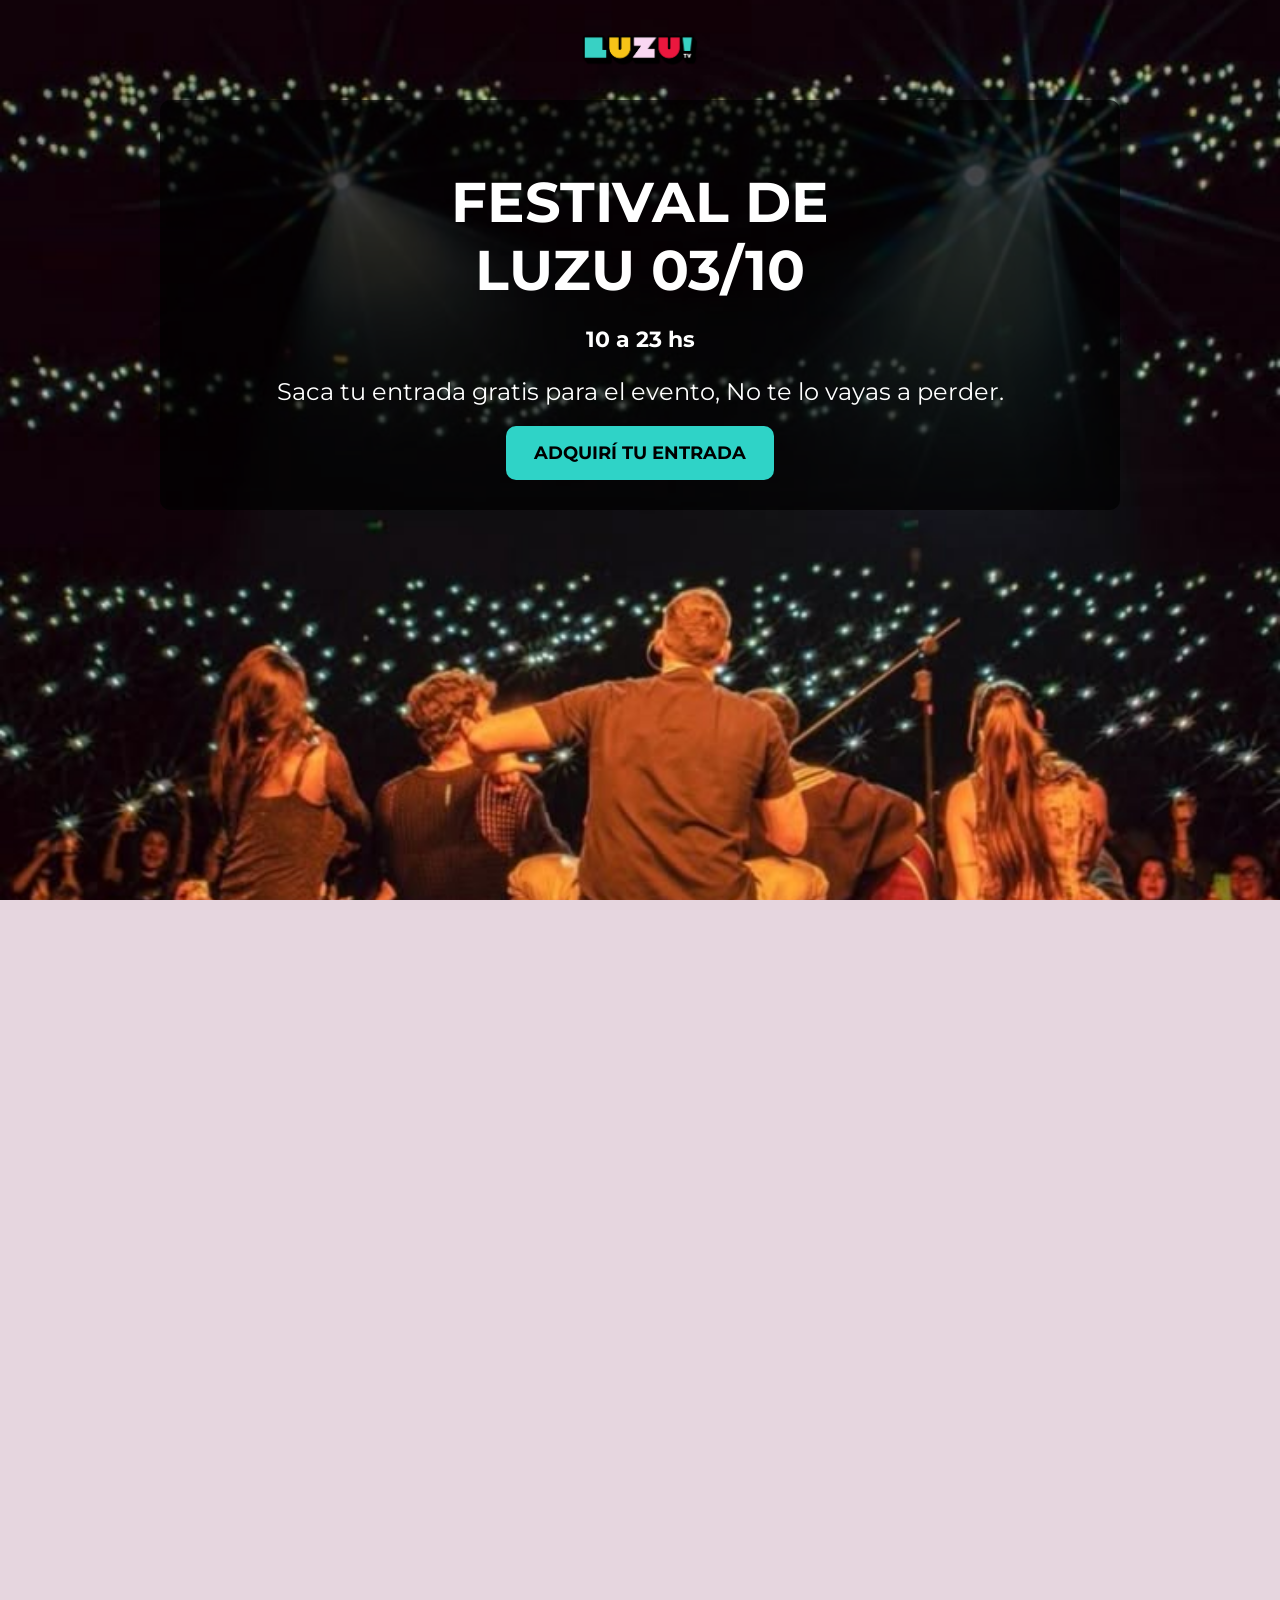
==== index.html @ 99ca5092 "Add files via upload" ====
<!doctype html>
<html lang="es">
<head>
  <meta charset="utf-8" />
  <meta name="viewport" content="width=device-width, initial-scale=1" />
  <title>Festival de Luzu tv</title>

    <link rel="stylesheet" type="text/css" href="styles.css">

  <link rel="preconnect" href="https://fonts.googleapis.com">
<link rel="preconnect" href="https://fonts.gstatic.com" crossorigin>
<link href="https://fonts.googleapis.com/css2?family=Gravitas+One&family=Montserrat:ital,wght@0,100..900;1,100..900&family=Nunito:ital,wght@0,200..1000;1,200..1000&family=Playfair+Display:ital,wght@0,400..900;1,400..900&display=swap" rel="stylesheet">
</head>

<body>

  <header class="hero">
  <img src="imagenes/logo.png" alt="Luzu TV" class="logo">

  <div class="contenido">
    <h1>FESTIVAL DE<br>LUZU 03/10</h1>
    <p class="hora">10 a 23 hs</p>
    <p class="desc">
      Saca tu entrada gratis para el evento,
      No te lo vayas a perder.
    </p>
    <a href="#formulario-entrada" class="btn">ADQUIRÍ TU ENTRADA</a>
  </div>

</header>
<section class="contador-section">
  <img src="imagenes/cd.png" class="cd">
  <img src="imagenes/telefono.png" class="telefono">
  <p class="titulo">CUENTA REGRESIVA</p>

  <div class="contador">
    <p class="fecha">3 DE OCTUBRE 2026</p>

    <div class="tiempo">
      <div><span>20</span><p>Días</p></div>
      <div><span>08</span><p>Horas</p></div>
      <div><span>45</span><p>Minutos</p></div>
      <div><span>10</span><p>Segundos</p></div>
    </div>
  </div>

</section>
<section class="info">
 <img src="imagenes/celular.png" class="celular">
  <h2>¿DE QUÉ SE TRATA EL EVENTO?</h2>
  <p>
    Durante todo el día vas a poder disfrutar de bandas y artistas invitados,
    cantar con ellos y ver entrevistas en vivo. Además, toda la programación
    de Luzu TV estará presente, transmitiendo en directo desde Tecnópolis.
  </p>
</section>

 <section class="programas">
  <img src="imagenes/mp.png" class="mp">
  <img src="imagenes/casete auris.png" class="casete">

  <h2>¿QUÉ PROGRAMAS PARTICIPAN DEL EVENTO?</h2>

  <div class="lista">

    <div class="item">
      <img src="imagenes/fm.png" class="icono">
      <div>
        <p>FM Luzu</p>
        <span>11:00 a 12:30</span>
      </div>
    </div>

    <div class="item">
      <img src="imagenes/antes q nadie.png" class="icono">
      <div>
        <p>Antes Que Nadie</p>
        <span>12:30 a 14:00</span>
      </div>
    </div>

    <div class="item">
      <img src="imagenes/nadie dice nada.png" class="icono">
      <div>
        <p>Nadie Dice Nada</p>
        <span>14:00 a 16:00</span>
      </div>
    </div>

      <div class="item">
      <img src="imagenes/patria y familia.png" class="icono">
      <div>
        <p>Patria y Familia</p>
        <span>17:30 a 18:30</span>
      </div>
    </div>

      <div class="item">
      <img src="imagenes/se fue larga.png" class="icono">
      <div>
        <p>Se Fue Larga</p>
        <span>20:00 a 21:00</span>
      </div>
    </div>

      <div class="item">
      <img src="imagenes/fm.png" class="icono">
      <div>
        <p>FM Atardecer</p>
        <span>23:00</span>
      </div>
    </div>
  </div>

</section>
<section class="artistas">
  <img src="imagenes/vinilo.png" class="vinilo">
  <img src="imagenes/microfono.png" class="microfono">

  <h3>¿Qué artistas van a asistir al evento?</h3>
  <img src="imagenes/horarios.png" class="img-horarios">

</section>

  <section class="ubicacion">

  <h2>COMO LLEGAR AL EVENTO</h2>
  <img src="imagenes/mapa tecnopolis.png" alt="" class="mapa">

  <a href="https://www.google.com/maps/place/Tecn%C3%B3polis/@-34.5617946,-58.5105181,17z/data=!3m1!4b1!4m6!3m5!1s0x95bcb750762e0605:0x95193eb6582a32c7!8m2!3d-34.561799!4d-58.5079432!16s%2Fg%2F11gzphw0x?entry=ttu&g_ep=EgoyMDI2MDQyMi4wIKXMDSoASAFQAw%3D%3D" target="_blank"class="btn-maps">
    VER EN GOOGLE MAPS
  </a>

</section>

  <section class="entradas">
    <img src="imagenes/casete.png" class="deco-casete-izq">
    <img src="imagenes/camara.png" class="deco-camara-izq">
    <img src="imagenes/guitarra.png" class="deco-gitarra-der">
    <img src="imagenes/radio.png" class="deco-radio-der">

    <h1>¿Querés tu entrada para el evento de Luzu?</h1>

    <div class="pasos">
      <div class="paso">
        <p class="paso-numero">PASO 1</p>
        <div class="circulo circulo-amarillo">
          <span>Completá el formulario con tus datos</span>
        </div>
      </div>

      <div class="paso">
        <p class="paso-numero">PASO 2</p>
        <div class="circulo circulo-rosa">
          <span>Recibí tu entrada por correo</span>
        </div>
      </div>

      <div class="paso">
        <p class="paso-numero">PASO 3</p>
        <div class="circulo circulo-rojo">
          <span>Presentá tu QR el día del evento</span>
        </div>
      </div>
    </div>

    <div class="formulario-marco" id="formulario-entrada">
      <div class="formulario-header">
        <p>Completa este formulario para formar parte del evento</p>
      </div>
      <form>
        <input type="text" placeholder="Nombre y apellido" required>
        <input type="email" placeholder="Correo electrónico" required>
        <button type="submit" class="btn-form">ADQUIRÍ TU ENTRADA</button>
      </form>
    </div>
  </section>
  
  <footer class="footer">
      <p>Seguinos en nuestras redes sociales:</p>

      <div class="redes">
        <a href="https://www.instagram.com/luzutv/"><img src="imagenes/ig.png"alt="Instagram"></a>
        <a href="https://www.twitch.tv/luzu_tv"><img src="imagenes/twitch.png"alt="Twitch"></a>
        <a href="https://www.youtube.com/@luzutv"><img src="imagenes/yotube.png"alt="YouTube"></a>
        <a href="https://x.com/cmdeluzu"><img src="imagenes/x.png"alt="X"></a>
        <a href="https://www.tiktok.com/@luzutvok?lang=es-419"><img src="imagenes/tiktok.png"alt="TikTok"></a>

      </div>
  </footer>
</body>
</html>
---- styles.css ----
html, body {
  height: 100%;
  margin: 0;
  padding: 0;
  background-color: #e6d6df;
  overflow-x: hidden;
  font-family: "Montserrat", sans-serif;
}
.hero {
  position: relative;
  height: 100vh;
  background-image: url("imagenes/portada.jfif"); 
  background-size: cover;
  background-position: center;
  display: flex;
  flex-direction: column;
  align-items: center;
  justify-content: flex-start;
  padding-top: 20px;
}

/* capa oscura encima de la imagen 
.hero::before {
  content: "";
  position: absolute;
  inset: 0;
  background: rgba(0, 0, 0, 0.4);
}*/

/* logo arriba centrado */
.logo {
  width: 120px;
  z-index: 1;
  margin-bottom: 20px;
}

/* caja negra del texto */
.contenido {
  background: rgba(0, 0, 0, 0.7);
  padding: 6px;
  border-radius: 10px;
  text-align: center;
  color: white;
  width: 90%;
  max-width: 500px;
}

.contenido h1 {
  font-size: 30px;
  margin-bottom: 10px;
}

.hora {
  font-weight: bold;
  font-size: 15px;
  margin-bottom: 10px;
}

.desc {
  font-size: 16px;
  margin-bottom: 20px;
}

/* botón */
.btn {
  display: inline-block;
  background-color: #2fd3c7; 
  color: black;
  padding: 12px 20px;
  border-radius: 10px;
  text-decoration: none;
  font-weight: bold;
}
.titulo {
  font-size: 20px;
  letter-spacing: 2px;
  margin-bottom: 20px;
}

/* contenedor general */
.contador-section {
  position: relative;
  text-align: center;
  padding: 40px 20px;
  overflow: hidden;
}
/* caja amarilla */
.contador {
  background-color: #f4c21a;
  padding: 20px;
  border-radius: 10px;
  display: inline-block;
  max-width: 100%;
  box-sizing: border-box;
}

.fecha {
  font-weight: bold;
  margin-bottom: 12px;
  margin-top: -6px;
  
}
.tiempo {
  display: flex;
  gap: 10px;
  justify-content: center;
  flex-wrap: wrap;
}

.tiempo div {
  text-align: center;
}

.tiempo span {
  font-size: 28px;
  font-weight: bold;
}

.tiempo p {
  font-size: 12px;
}
.cd {
  position: absolute;
  left: -35px;
  top: -6px;
  width: 100px;
}
.telefono {
  position: absolute;
  right: -50px;
  top: 3px;
  width: 150px;
}

.info {
  position: relative;
  overflow: hidden;
  background-color: #d98bb3; /* rosa */
  padding: 30px 20px;
  color: #000;
  max-width: 600px;
  margin: 20px auto;
  border-radius: 15px;
}

.info h2 {
  margin-bottom: 15px;
}

.info p {
  font-size: 14px;
  line-height: 1.5;
}
.celular {
  position: absolute;
  right: -40px;
  top: -20px;
  width: 130px;
}
.programas {
  position: relative;
  background-color: #e6d6df;
  padding: 40px 20px;
  overflow: hidden;
}

.programas h2 {
  margin-bottom: 20px;
}

.lista {
  display: flex;
  flex-direction: column;
  gap: 3px;
  max-width: 300px;
}
/* cada programa */
.item {
  display: flex;
  gap: 20px;
  align-items: flex-start;
}

.icono {
  width: 110px;   
  height: 90px;
  border-radius: 50%;
  object-fit: cover; 
}
.mp {
  position: absolute;
  right: -30px;
  top: 80px;
  width: 90px;
  transform: rotate(-40deg);
}

.casete {
  position: absolute;
  right: -50px;
  bottom: -30px;
  width: 120px;
  transform: rotate(50deg);
}
.artistas {
  position: relative;
  padding: 40px 20px;
  text-align: center;
  overflow: hidden;
  background-color: #e6d6df; 
}

/* imagen principal */
.img-horarios {
  width: 100%;
  max-width: 320px;
  border-radius: 10px;
  margin-top: 20px;
}

.vinilo {
  position: absolute;
  left: -20px;
  bottom: -20px;
  width: 100px;
}

.microfono {
  position: absolute;
  right: -20px;
  bottom: 0;
  width: 100px;
}
.ubicacion {
  text-align: center;
  padding: 40px 20px;
  background-color: #e6d6df;
}

/* título */
.ubicacion h2 {
  margin-bottom: 20px;
  font-size: 18px;
}
.mapa {
  display: block;
  margin: 0 auto 20px;
  width: 100%;
  max-width: 320px;
  border-radius: 10px;
}

.btn-maps {
  display: block;
  width: fit-content;
  margin: 0 auto;
  background-color: #2fd3c7; 
  color: black;
  padding: 12px 20px;
  border-radius: 10px;
  text-decoration: none;
  font-weight: bold;
}

.footer {
  background-color: #000;
  color: white;
  text-align: center;
  padding: 20px 10px;
}

.footer p {
  margin-bottom: 15px;
  font-size: 14px;
}

.redes {
  display: flex;
  justify-content: center;
  gap: 15px;
  flex-wrap: wrap;
}

.redes img {
  width: 50px;
  height: 60px;
  transition: transform 0.2s ease;
}

.redes img:hover {
  transform: scale(1.2);
}

/* SECCION ENTRADAS - PASOS */
.entradas {
  text-align: center;
  padding: 40px 20px;
  background-color: #e6d6df;
  position: relative;
  overflow: hidden;
}

.entradas h1 {
  font-size: 22px;
  margin-bottom: 30px;
  position: relative;
  z-index: 2;
}

.pasos {
  display: flex;
  flex-direction: column;
  align-items: center;
  gap: 25px;
  position: relative;
  z-index: 2;
}

.paso {
  display: flex;
  flex-direction: column;
  align-items: center;
  gap: 10px;
}

.paso-numero {
  font-weight: bold;
  font-size: 16px;
  margin: 0;
}

.circulo {
  width: 180px;
  height: 180px;
  border-radius: 50%;
  display: flex;
  align-items: center;
  justify-content: center;
  text-align: center;
  padding: 20px;
  box-sizing: border-box;
  font-size: 14px;
  font-weight: bold;
  color: #000;
}

.circulo span {
  line-height: 1.3;
}

.circulo-amarillo {
  background-color: #e6b800;
}

.circulo-rosa {
  background-color: #d98bb3;
}

.circulo-rojo {
  background-color: red;
}

.deco-casete-izq {
  position: absolute;
  left: -75px;
  top: 200px;
  width: 170px;
  z-index: 1;
  transform: rotate(-35deg);
}

.deco-camara-izq {
  position: absolute;
  left: -50px;
  top: 450px;
  width: 120px;
  z-index: 1;
  transform: rotate(-40deg);
}

.deco-gitarra-der {
  position: absolute;
  right: -40px;
  top: 230px;
  width: 120px;
  z-index: 1;
  transform: rotate(-20deg);
}

.deco-radio-der {
  position: absolute;
  right: -50px;
  top: 480px;
  width: 110px;
  z-index: 1;
  transform: rotate(40deg);
}

/* FORMULARIO */
.formulario-marco {
  border: 4px solid #e6b800;
  border-radius: 15px;
  padding: 20px;
  max-width: 400px;
  margin: 30px auto 0;
  background-color: #fff;
  position: relative;
  z-index: 2;
}

.formulario-header {
  background-color: #e6b800;
  border-radius: 10px;
  padding: 15px;
  margin-bottom: 20px;
  text-align: center;
}

.formulario-header p {
  margin: 0;
  font-weight: bold;
  font-size: 14px;
  color: #000;
}

.formulario-marco form {
  display: flex;
  flex-direction: column;
  gap: 15px;
  align-items: center;
}

.formulario-marco input {
  width: 100%;
  padding: 12px;
  border: 2px solid #ccc;
  border-radius: 8px;
  font-size: 14px;
  box-sizing: border-box;
}

.btn-form {
  display: inline-block;
  background-color: #2fd3c7;
  color: black;
  padding: 12px 20px;
  border-radius: 10px;
  text-decoration: none;
  font-weight: bold;
  border: none;
  cursor: pointer;
  font-size: 14px;
}

/* MEDIA QUERIES: adaptar a compu */
@media (min-width: 768px) {
  /* HERO */
  .contenido {
    max-width: 700px;
    padding: 20px;
  }
  .contenido h1 {
    font-size: 42px;
  }
  .hora {
    font-size: 18px;
  }
  .desc {
    font-size: 20px;
  }
  .btn {
    padding: 14px 24px;
    font-size: 16px;
  }

  /* CUENTA REGRESIVA */
  .contador-section {
    padding: 60px 30px;
  }
  .contador {
    padding: 50px;
  }
  .cd {
    width: 140px;
  }
  .telefono {
    width: 200px;
  }
  .fecha {
    font-size: 18px;
  }
  .tiempo span {
    font-size: 36px;
  }
  .tiempo p {
    font-size: 14px;
  }

  /* INFO */
  .info {
    max-width: 700px;
  }
  .info h2 {
    font-size: 22px;
  }
  .info p {
    font-size: 16px;
  }
  .celular {
    width: 160px;
  }

  /* PROGRAMAS */
  .lista {
    flex-direction: row;
    flex-wrap: wrap;
    justify-content: center;
    gap: 15px;
    max-width: 800px;
    margin: 0 auto;
  }
  .item {
    flex: 0 0 30%;
    gap: 10px;
  }
  .icono {
    width: 130px;
    height: 110px;
  }
  .item div p {
    font-size: 16px;
  }
  .item div span {
    font-size: 14px;
  }

  /* UBICACION */
  .mapa {
    max-width: 500px;
  }
  .btn-maps {
    padding: 14px 24px;
    font-size: 16px;
  }

  /* ARTISTAS */
  .img-horarios {
    max-width: 450px;
  }
  .vinilo {
    width: 140px;
  }
  .microfono {
    width: 140px;
  }

  /* ENTRADAS */
  .pasos {
    flex-direction: row;
    justify-content: center;
    gap: 40px;
  }
  .circulo {
    width: 200px;
    height: 200px;
    font-size: 15px;
  }
  .formulario-marco {
    max-width: 500px;
    padding: 30px;
  }
  .deco-casete-izq {
    left: -40px;
    top: 60px;
    width: 140px;
  }
  .deco-camara-izq {
    left: -40px;
    bottom: 60px;
    width: 140px;
  }
  .deco-gitarra-der {
    right: -40px;
    top: 60px;
    width: 140px;
  }
  .deco-radio-der {
    right: -40px;
    bottom: 60px;
    width: 140px;
  }

  /* FOOTER */
  .footer p {
    font-size: 16px;
  }
  .redes img {
    width: 60px;
    height: 70px;
  }
}

@media (min-width: 1024px) {
  /* HERO */
  .contenido {
    max-width: 900px;
    padding: 30px;
  }
  .contenido h1 {
    font-size: 56px;
  }
  .hora {
    font-size: 22px;
  }
  .desc {
    font-size: 24px;
  }
  .btn {
    padding: 16px 28px;
    font-size: 18px;
  }

  /* CUENTA REGRESIVA */
  .contador-section {
    padding: 80px 40px;
  }
  .contador {
    padding: 60px;
    min-width: 500px;
  }
  .cd {
    width: 180px;
  }
  .telefono {
    width: 250px;
  }
  .fecha {
    font-size: 26px;
  }
  .tiempo span {
    font-size: 56px;
  }
  .tiempo p {
    font-size: 18px;
  }

  /* INFO */
  .info {
    max-width: 800px;
  }
  .info h2 {
    font-size: 26px;
  }
  .info p {
    font-size: 18px;
  }
  .celular {
    right: -80px;
    top: -40px;
    width: 190px;
  }

  /* PROGRAMAS */
  .lista {
    max-width: 1000px;
    gap: 20px;
  }
  .item {
    flex: 0 0 30%;
  }
  .icono {
    width: 150px;
    height: 130px;
  }
  .item div p {
    font-size: 18px;
  }
  .item div span {
    font-size: 16px;
  }

  /* UBICACION */
  .mapa {
    max-width: 600px;
  }
  .btn-maps {
    padding: 16px 28px;
    font-size: 18px;
  }

  /* ENTRADAS */
  .entradas h1 {
    font-size: 36px;
  }
  .formulario-marco {
    max-width: 600px;
  }
  .deco-casete-izq,
  .deco-camara-izq,
  .deco-gitarra-der,
  .deco-radio-der {
    width: 180px;
  }

  /* FOOTER */
  .footer p {
    font-size: 18px;
  }
  .redes img {
    width: 70px;
    height: 80px;
  }
}
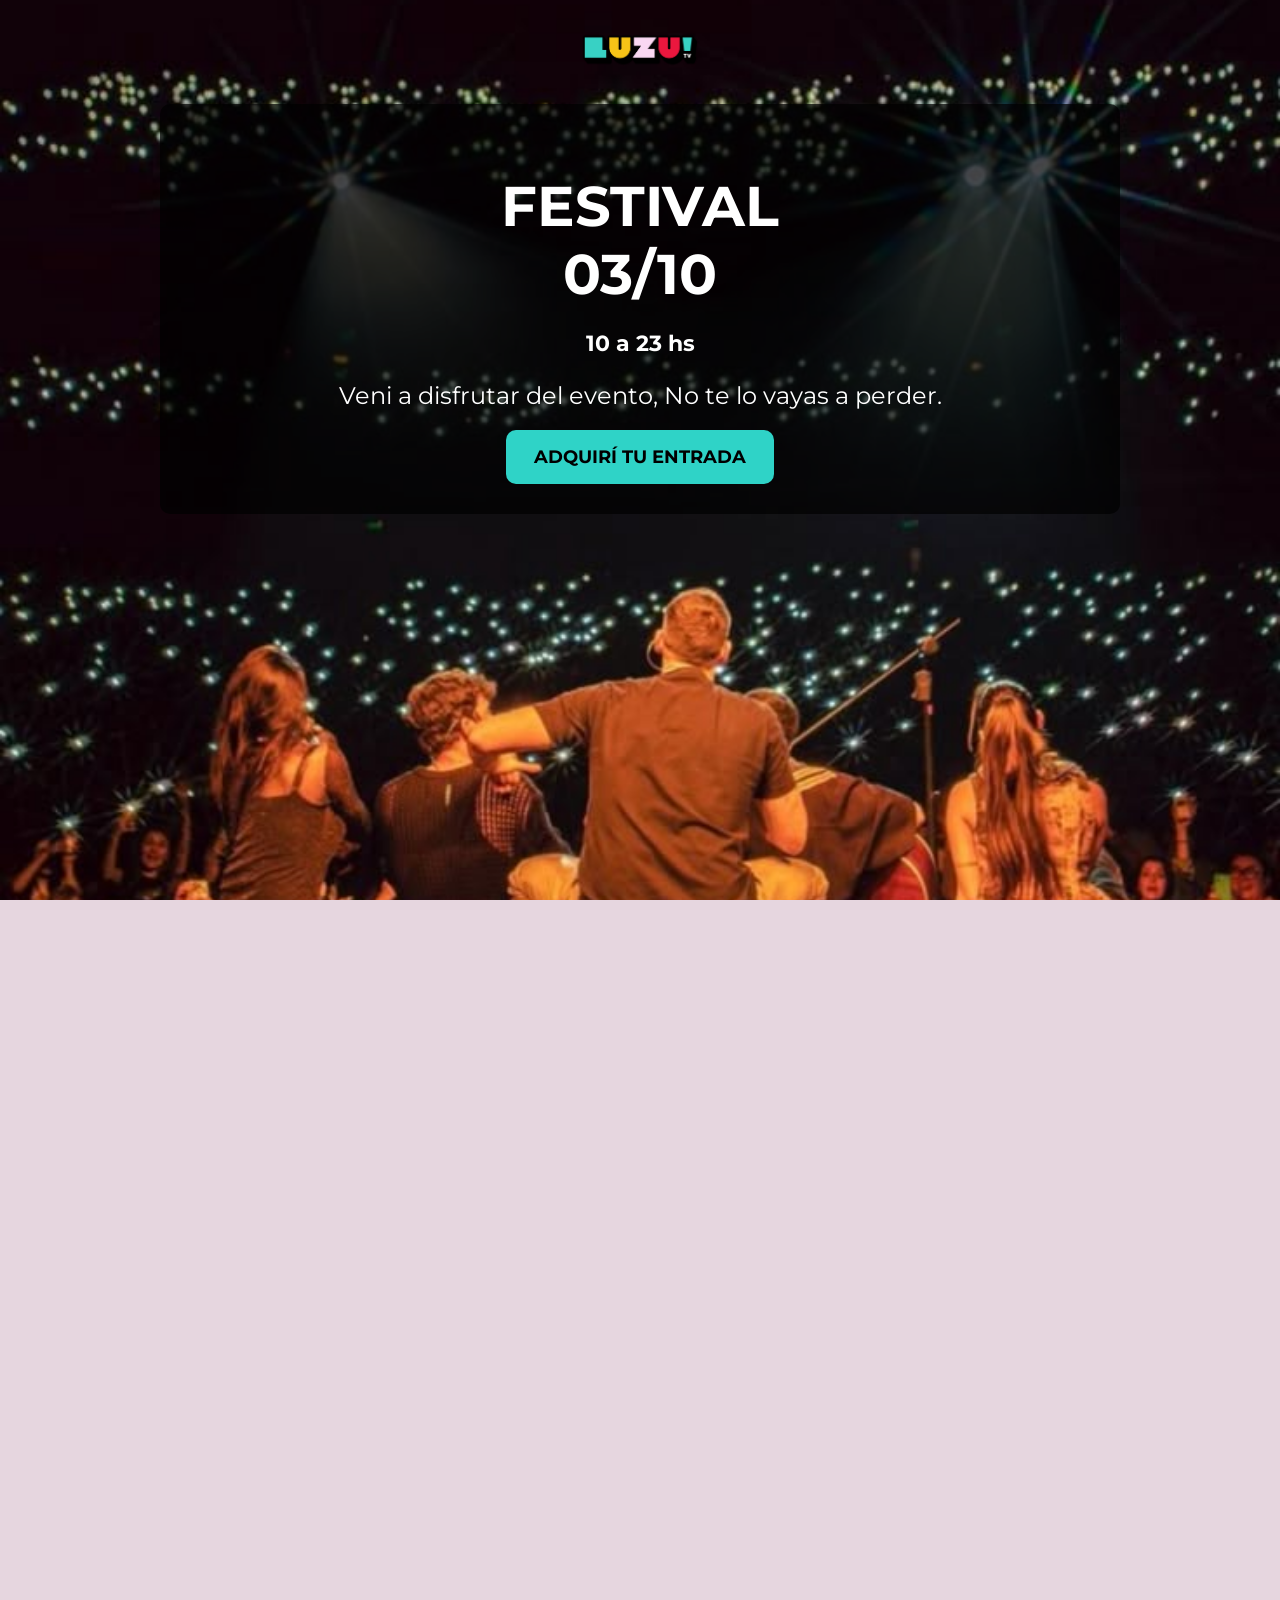
==== commit d2419767: "Refactor index.html structure and content" ====
--- a/index.html
+++ b/index.html
@@ -15,13 +15,14 @@
 <body>
 
   <header class="hero">
-  <img src="imagenes/logo.png" alt="Luzu TV" class="logo">
-
+  <div class="barra-header">
+    <img src="imagenes/logo.png" alt="Luzu TV" class="logo">
+  </div>
   <div class="contenido">
-    <h1>FESTIVAL DE<br>LUZU 03/10</h1>
+    <h1>FESTIVAL <br>03/10</h1>
     <p class="hora">10 a 23 hs</p>
     <p class="desc">
-      Saca tu entrada gratis para el evento,
+     Veni a disfrutar del evento,
       No te lo vayas a perder.
     </p>
     <a href="#formulario-entrada" class="btn">ADQUIRÍ TU ENTRADA</a>
@@ -117,19 +118,23 @@
   <img src="imagenes/vinilo.png" class="vinilo">
   <img src="imagenes/microfono.png" class="microfono">
 
-  <h3>¿Qué artistas van a asistir al evento?</h3>
   <img src="imagenes/horarios.png" class="img-horarios">
 
 </section>
 
   <section class="ubicacion">
 
-  <h2>COMO LLEGAR AL EVENTO</h2>
-  <img src="imagenes/mapa tecnopolis.png" alt="" class="mapa">
-
-  <a href="https://www.google.com/maps/place/Tecn%C3%B3polis/@-34.5617946,-58.5105181,17z/data=!3m1!4b1!4m6!3m5!1s0x95bcb750762e0605:0x95193eb6582a32c7!8m2!3d-34.561799!4d-58.5079432!16s%2Fg%2F11gzphw0x?entry=ttu&g_ep=EgoyMDI2MDQyMi4wIKXMDSoASAFQAw%3D%3D" target="_blank"class="btn-maps">
-    VER EN GOOGLE MAPS
-  </a>
+  <h3>COMO LLEGAR AL EVENTO</h3>
+  <br>
+  <div class="mapa-frame">
+    <iframe
+      class="mapa"
+      src="https://www.google.com/maps/embed?pb=!1m18!1m12!1m3!1d3281.153712950456!2d-58.51051808479175!3d-34.56179909956901!2m3!1f0!2f0!3f0!3m2!1i1024!2i768!4f13.1!3m3!1m2!1s0x95bcb750762e0605%3A0x95193eb6582a32c7!2sTecn%C3%B3polis!5e0!3m2!1ses!2sar!4v1715036578000!5m2!1ses!2sar"
+      allowfullscreen=""
+      loading="lazy"
+      referrerpolicy="no-referrer-when-downgrade"
+    ></iframe>
+  </div>
 
 </section>
 
@@ -168,11 +173,21 @@
       <div class="formulario-header">
         <p>Completa este formulario para formar parte del evento</p>
       </div>
-      <form>
-        <input type="text" placeholder="Nombre y apellido" required>
-        <input type="email" placeholder="Correo electrónico" required>
+      <form id="form-entrada">
+        <input type="text" id="nombre" placeholder="Nombre y apellido" required>
+        <input type="email" id="correo" placeholder="Correo electrónico" required>
         <button type="submit" class="btn-form">ADQUIRÍ TU ENTRADA</button>
       </form>
+    </div>
+
+    <!-- Modal -->
+    <div id="modal" class="modal">
+      <div class="modal-content">
+        <span class="close">&times;</span>
+        <h2>¡Felicidades <span id="nombre-modal"></span>!</h2>
+        <p>Has completado tus datos correctamente.</p>
+        <p>Te llegará el QR de tu entrada al correo electrónico proporcionado.</p>
+      </div>
     </div>
   </section>
   
@@ -188,5 +203,32 @@
 
       </div>
   </footer>
+
+  <script>
+    const form = document.getElementById('form-entrada');
+    const modal = document.getElementById('modal');
+    const nombreModal = document.getElementById('nombre-modal');
+    const closeBtn = document.querySelector('.close');
+
+    form.addEventListener('submit', function(e) {
+      e.preventDefault();
+      const nombre = document.getElementById('nombre').value;
+      nombreModal.textContent = nombre;
+      modal.style.display = 'flex';
+    });
+
+    closeBtn.addEventListener('click', function() {
+      modal.style.display = 'none';
+    });
+
+    window.addEventListener('click', function(e) {
+      if (e.target === modal) {
+        modal.style.display = 'none';
+      }
+    });
+  </script>
 </body>
 </html>
+
+
+
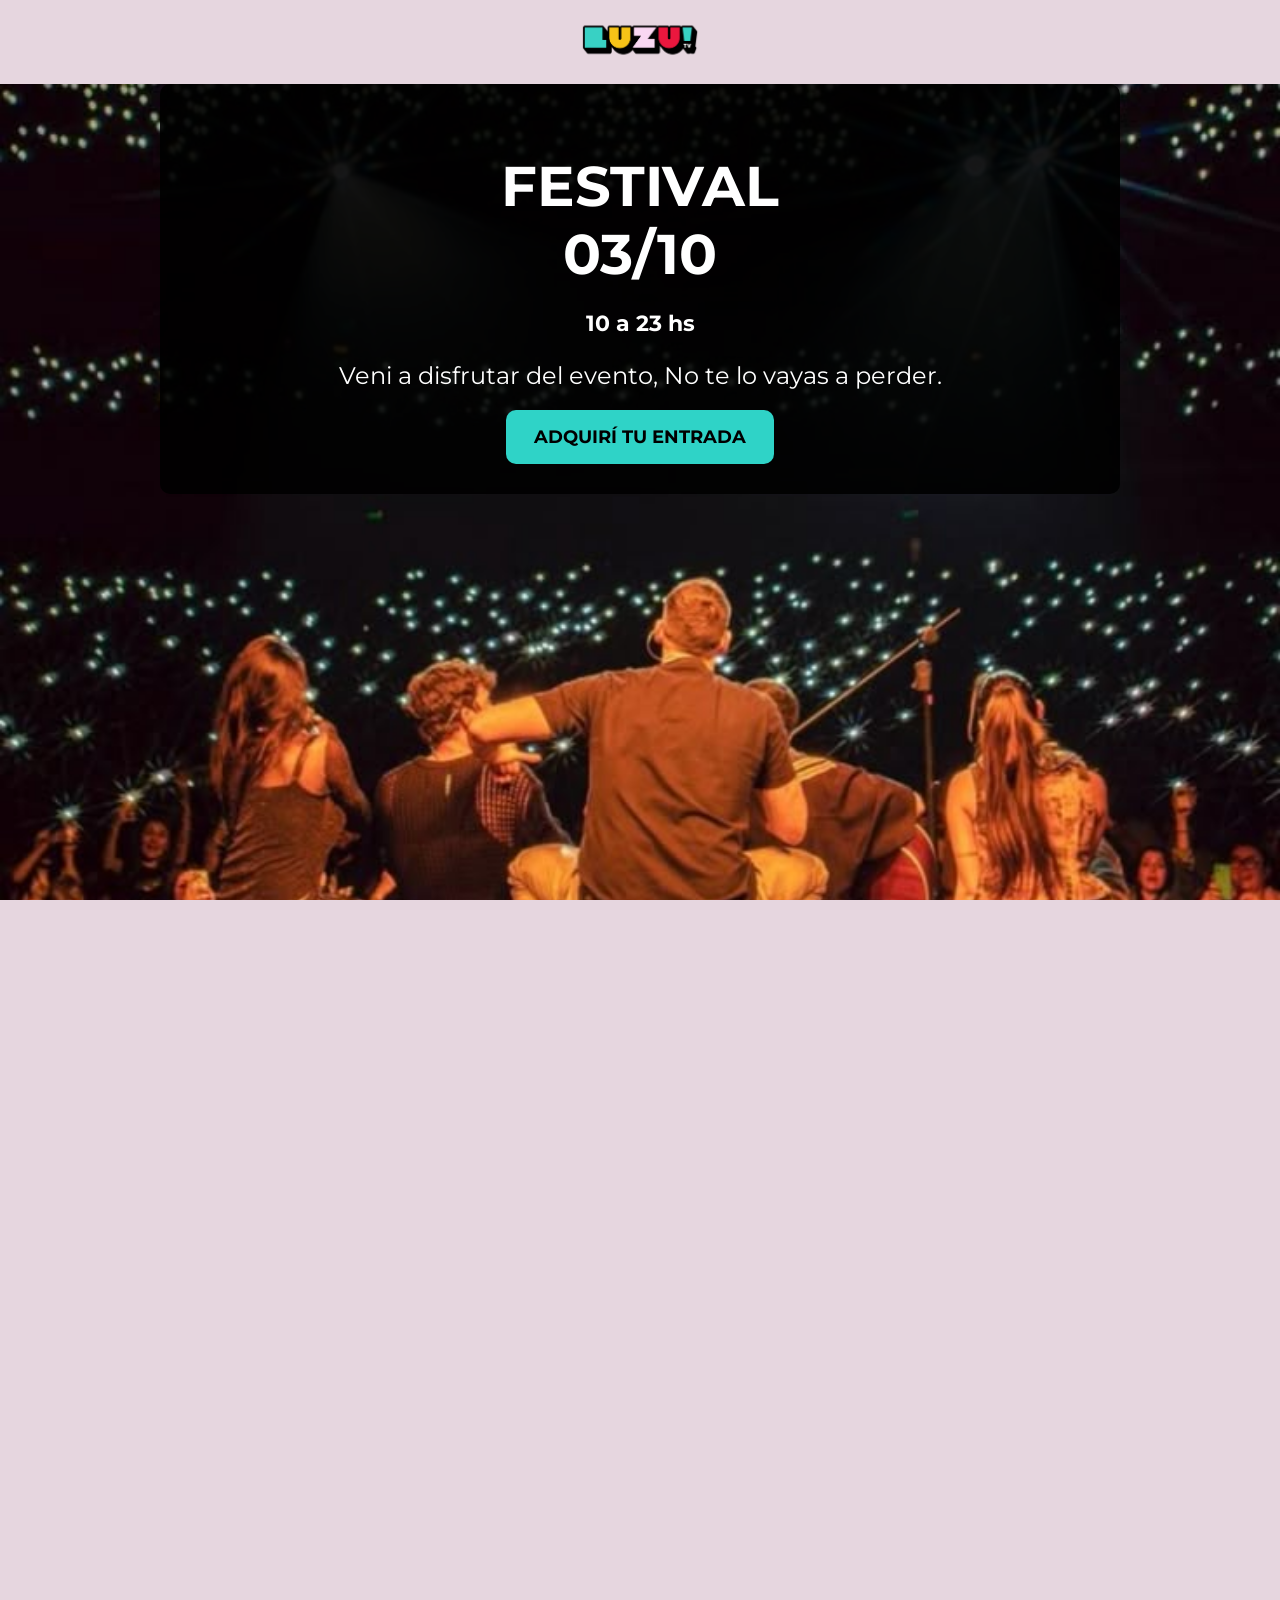
==== commit b09f3eef: "Update index.html" ====
--- a/index.html
+++ b/index.html
@@ -176,6 +176,7 @@
       <form id="form-entrada">
         <input type="text" id="nombre" placeholder="Nombre y apellido" required>
         <input type="email" id="correo" placeholder="Correo electrónico" required>
+        <input type="text" id="programa" placeholder="Programa que vas a ver" required>
         <button type="submit" class="btn-form">ADQUIRÍ TU ENTRADA</button>
       </form>
     </div>
@@ -186,6 +187,7 @@
         <span class="close">&times;</span>
         <h2>¡Felicidades <span id="nombre-modal"></span>!</h2>
         <p>Has completado tus datos correctamente.</p>
+        <p>Estás participando para un Meet & Greet para el programa <strong><span id="programa-modal"></span></strong>.</p>
         <p>Te llegará el QR de tu entrada al correo electrónico proporcionado.</p>
       </div>
     </div>
@@ -208,12 +210,15 @@
     const form = document.getElementById('form-entrada');
     const modal = document.getElementById('modal');
     const nombreModal = document.getElementById('nombre-modal');
+    const programaModal = document.getElementById('programa-modal');
     const closeBtn = document.querySelector('.close');
 
     form.addEventListener('submit', function(e) {
       e.preventDefault();
       const nombre = document.getElementById('nombre').value;
+      const programa = document.getElementById('programa').value;
       nombreModal.textContent = nombre;
+      programaModal.textContent = programa;
       modal.style.display = 'flex';
     });
 
@@ -229,6 +234,3 @@
   </script>
 </body>
 </html>
-
-
-
--- a/styles.css
+++ b/styles.css
@@ -16,27 +16,27 @@
   flex-direction: column;
   align-items: center;
   justify-content: flex-start;
-  padding-top: 20px;
-}
-
-/* capa oscura encima de la imagen 
-.hero::before {
-  content: "";
-  position: absolute;
-  inset: 0;
-  background: rgba(0, 0, 0, 0.4);
-}*/
-
+  padding-top: 0;
+}
+/* barra del header */
+.barra-header {
+  background-color: #e6d6df;
+  width: 100%;
+  padding: 10px 0;
+  text-align: center;
+  position: relative;
+  z-index: 2;
+}
 /* logo arriba centrado */
 .logo {
   width: 120px;
   z-index: 1;
-  margin-bottom: 20px;
+  margin-bottom: 0;
 }
 
 /* caja negra del texto */
 .contenido {
-  background: rgba(0, 0, 0, 0.7);
+  background: rgba(0, 0, 0, 0.9);
   padding: 6px;
   border-radius: 10px;
   text-align: center;
@@ -143,8 +143,10 @@
   border-radius: 15px;
 }
 
-.info h2 {
+.info h2,
+.programas h2 {
   margin-bottom: 15px;
+  font-size: 22px;
 }
 
 .info p {
@@ -153,46 +155,73 @@
 }
 .celular {
   position: absolute;
-  right: -40px;
-  top: -20px;
+  right: -50px;
+  top: 90px;
   width: 130px;
 }
 .programas {
   position: relative;
   background-color: #e6d6df;
-  padding: 40px 20px;
+  padding: 40px 10px 40px 10px;
   overflow: hidden;
+  text-align: center;
 }
 
 .programas h2 {
-  margin-bottom: 20px;
+  margin: 0 auto 30px;
+  max-width: 760px;
+  text-align: center;
+  font-size: 24px;
 }
 
 .lista {
-  display: flex;
-  flex-direction: column;
-  gap: 3px;
-  max-width: 300px;
+  display: grid;
+  grid-template-columns: repeat(auto-fit, minmax(220px, 1fr));
+  gap: 14px;
+  max-width: none;
+  margin: 0;
+  justify-items: start;
+  width: 100%;
+  padding-left: 0;
+  padding-right: 0;
 }
 /* cada programa */
 .item {
   display: flex;
-  gap: 20px;
-  align-items: flex-start;
+  gap: 10px;
+  align-items: center;
+  padding: 0;
+  background: transparent;
+  box-shadow: none;
+}
+
+.item div {
+  text-align: left;
+}
+
+.item div p {
+  font-size: 18px;
+  font-weight: 700;
+  margin: 0;
+}
+
+.item div span {
+  font-size: 15px;
+  color: #333;
 }
 
 .icono {
-  width: 110px;   
-  height: 90px;
+  width: 160px;
+  height: 140px;
   border-radius: 50%;
-  object-fit: cover; 
+  object-fit: cover;
 }
 .mp {
   position: absolute;
   right: -30px;
-  top: 80px;
+  top: 100px;
   width: 90px;
-  transform: rotate(-40deg);
+  transform: rotate(-35deg);
 }
 
 .casete {
@@ -213,7 +242,7 @@
 /* imagen principal */
 .img-horarios {
   width: 100%;
-  max-width: 320px;
+  max-width: 420px;
   border-radius: 10px;
   margin-top: 20px;
 }
@@ -238,28 +267,25 @@
 }
 
 /* título */
-.ubicacion h2 {
+.artistas h3,
+.ubicacion h3 {
   margin-bottom: 20px;
-  font-size: 18px;
-}
+  font-size: 20px;
+}
+.mapa-frame {
+  width: 100%;
+  max-width: 800px;
+  margin: 0 auto 20px;
+  border-radius: 15px;
+  overflow: hidden;
+}
+
 .mapa {
   display: block;
-  margin: 0 auto 20px;
   width: 100%;
-  max-width: 320px;
-  border-radius: 10px;
-}
-
-.btn-maps {
-  display: block;
-  width: fit-content;
-  margin: 0 auto;
-  background-color: #2fd3c7; 
-  color: black;
-  padding: 12px 20px;
-  border-radius: 10px;
-  text-decoration: none;
-  font-weight: bold;
+  max-width: none;
+  height: 350px;
+  border: 0;
 }
 
 .footer {
@@ -357,7 +383,7 @@
 }
 
 .circulo-rojo {
-  background-color: red;
+  background-color: #19B87E;
 }
 
 .deco-casete-izq {
@@ -452,6 +478,57 @@
   font-size: 14px;
 }
 
+/* Modal */
+.modal {
+  display: none;
+  position: fixed;
+  z-index: 1000;
+  left: 0;
+  top: 0;
+  width: 100%;
+  height: 100%;
+  background-color: rgba(0, 0, 0, 0.5);
+  justify-content: center;
+  align-items: center;
+}
+
+.modal-content {
+  border: 4px solid #e6b800;
+  border-radius: 15px;
+  padding: 20px;
+  max-width: 400px;
+  margin: auto;
+  background-color: #fff;
+  position: relative;
+  text-align: center;
+}
+
+.close {
+  position: absolute;
+  top: 10px;
+  right: 15px;
+  color: #aaa;
+  font-size: 28px;
+  font-weight: bold;
+  cursor: pointer;
+}
+
+.close:hover,
+.close:focus {
+  color: black;
+  text-decoration: none;
+}
+
+.modal-content h2 {
+  margin-bottom: 15px;
+  font-size: 20px;
+}
+
+.modal-content p {
+  margin-bottom: 10px;
+  font-size: 14px;
+}
+
 /* MEDIA QUERIES: adaptar a compu */
 @media (min-width: 768px) {
   /* HERO */
@@ -512,40 +589,53 @@
 
   /* PROGRAMAS */
   .lista {
-    flex-direction: row;
-    flex-wrap: wrap;
-    justify-content: center;
-    gap: 15px;
-    max-width: 800px;
+    display: grid;
+    grid-template-columns: repeat(auto-fit, minmax(240px, 1fr));
+    gap: 20px;
+    max-width: 1000px;
     margin: 0 auto;
+    justify-items: start;
+    width: calc(100% - 20px);
+    padding-left: 10px;
+    padding-right: 10px;
   }
   .item {
-    flex: 0 0 30%;
-    gap: 10px;
+    display: flex;
+    gap: 20px;
+    align-items: flex-start;
+    padding: 0;
+    background: transparent;
+    box-shadow: none;
   }
   .icono {
-    width: 130px;
-    height: 110px;
+    width: 150px;
+    height: 130px;
   }
   .item div p {
-    font-size: 16px;
+    font-size: 17px;
+    font-weight: 700;
   }
   .item div span {
-    font-size: 14px;
+    font-size: 15px;
   }
 
   /* UBICACION */
+  .mapa-frame {
+    max-width: 900px;
+  }
   .mapa {
-    max-width: 500px;
-  }
-  .btn-maps {
-    padding: 14px 24px;
-    font-size: 16px;
+    max-width: none;
+    height: 420px;
+    margin: 0 auto;
   }
 
   /* ARTISTAS */
+  .artistas h3,
+  .ubicacion h3 {
+    font-size: 26px;
+  }
   .img-horarios {
-    max-width: 450px;
+    max-width: 550px;
   }
   .vinilo {
     width: 140px;
@@ -569,6 +659,16 @@
     max-width: 500px;
     padding: 30px;
   }
+  .modal-content {
+    max-width: 500px;
+    padding: 30px;
+  }
+  .modal-content h2 {
+    font-size: 24px;
+  }
+  .modal-content p {
+    font-size: 16px;
+  }
   .deco-casete-izq {
     left: -40px;
     top: 60px;
@@ -647,6 +747,7 @@
   /* INFO */
   .info {
     max-width: 800px;
+    padding: 50px 40px;
   }
   .info h2 {
     font-size: 26px;
@@ -655,44 +756,68 @@
     font-size: 18px;
   }
   .celular {
-    right: -80px;
-    top: -40px;
+    right: -40px;
+    top: 40px;
     width: 190px;
   }
 
   /* PROGRAMAS */
   .lista {
-    max-width: 1000px;
-    gap: 20px;
+    display: grid;
+    grid-template-columns: repeat(3, minmax(240px, 1fr));
+    gap: 18px;
+    max-width: 900px;
+    margin: 0 auto;
+    justify-items: center;
+    width: 100%;
+    padding-left: 0;
+    padding-right: 0;
   }
   .item {
-    flex: 0 0 30%;
+    display: flex;
+    gap: 14px;
+    align-items: center;
+    padding: 0;
+    background: transparent;
+    box-shadow: none;
+    text-align: left;
+    width: 100%;
   }
   .icono {
-    width: 150px;
-    height: 130px;
+    width: 170px;
+    height: 140px;
+  }
+  .item div {
+    display: flex;
+    flex-direction: column;
+    justify-content: center;
   }
   .item div p {
-    font-size: 18px;
+    font-size: 19px;
+    font-weight: 700;
+    margin: 0;
   }
   .item div span {
-    font-size: 16px;
+    font-size: 17px;
   }
 
   /* UBICACION */
   .mapa {
     max-width: 600px;
   }
-  .btn-maps {
-    padding: 16px 28px;
-    font-size: 18px;
-  }
 
   /* ENTRADAS */
+  .artistas h3,
+  .ubicacion h3 {
+    font-size: 30px;
+  }
   .entradas h1 {
     font-size: 36px;
   }
   .formulario-marco {
+    max-width: 600px;
+  }
+  .modal-content {
     max-width: 600px;
   }
   .deco-casete-izq,
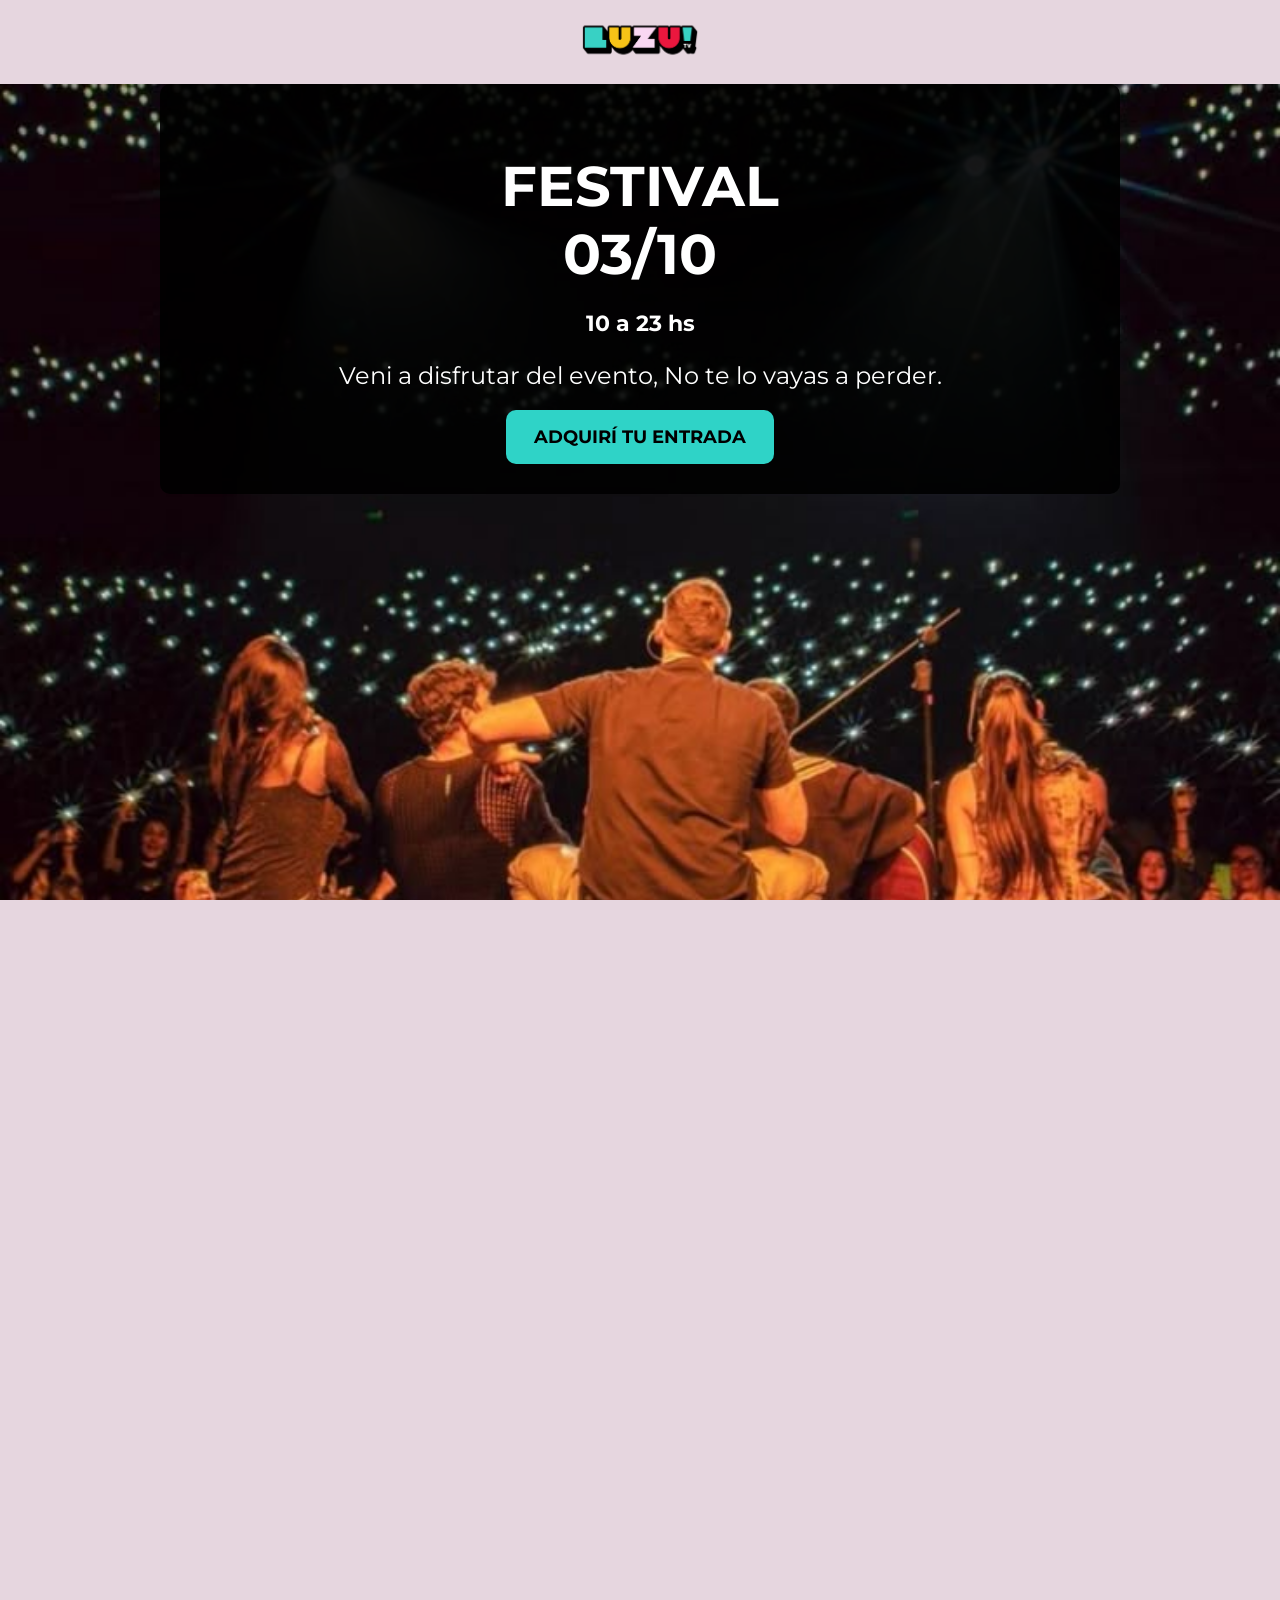
==== commit 5561f0e6: "Update index.html" ====
--- a/index.html
+++ b/index.html
@@ -32,19 +32,29 @@
 <section class="contador-section">
   <img src="imagenes/cd.png" class="cd">
   <img src="imagenes/telefono.png" class="telefono">
-  <p class="titulo">CUENTA REGRESIVA</p>
+   <p class="titulo">CUENTA REGRESIVA</p>
 
   <div class="contador">
     <p class="fecha">3 DE OCTUBRE 2026</p>
 
     <div class="tiempo">
-      <div><span>20</span><p>Días</p></div>
-      <div><span>08</span><p>Horas</p></div>
-      <div><span>45</span><p>Minutos</p></div>
-      <div><span>10</span><p>Segundos</p></div>
-    </div>
-  </div>
-
+      <div class="numeros">
+        <span>20</span>
+        <span class="separador">:</span>
+        <span>08</span>
+        <span class="separador">:</span>
+        <span>45</span>
+        <span class="separador">:</span>
+        <span>10</span>
+      </div>
+      <div class="labels">
+        <p>Días</p>
+        <p>Horas</p>
+        <p>Minutos</p>
+        <p>Segundos</p>
+      </div>
+    </div>
+  </div>
 </section>
 <section class="info">
  <img src="imagenes/celular.png" class="celular">
@@ -176,7 +186,7 @@
       <form id="form-entrada">
         <input type="text" id="nombre" placeholder="Nombre y apellido" required>
         <input type="email" id="correo" placeholder="Correo electrónico" required>
-        <input type="text" id="programa" placeholder="Programa que vas a ver" required>
+        <input type="text" id="programa" placeholder="Programa favorito" required>
         <button type="submit" class="btn-form">ADQUIRÍ TU ENTRADA</button>
       </form>
     </div>
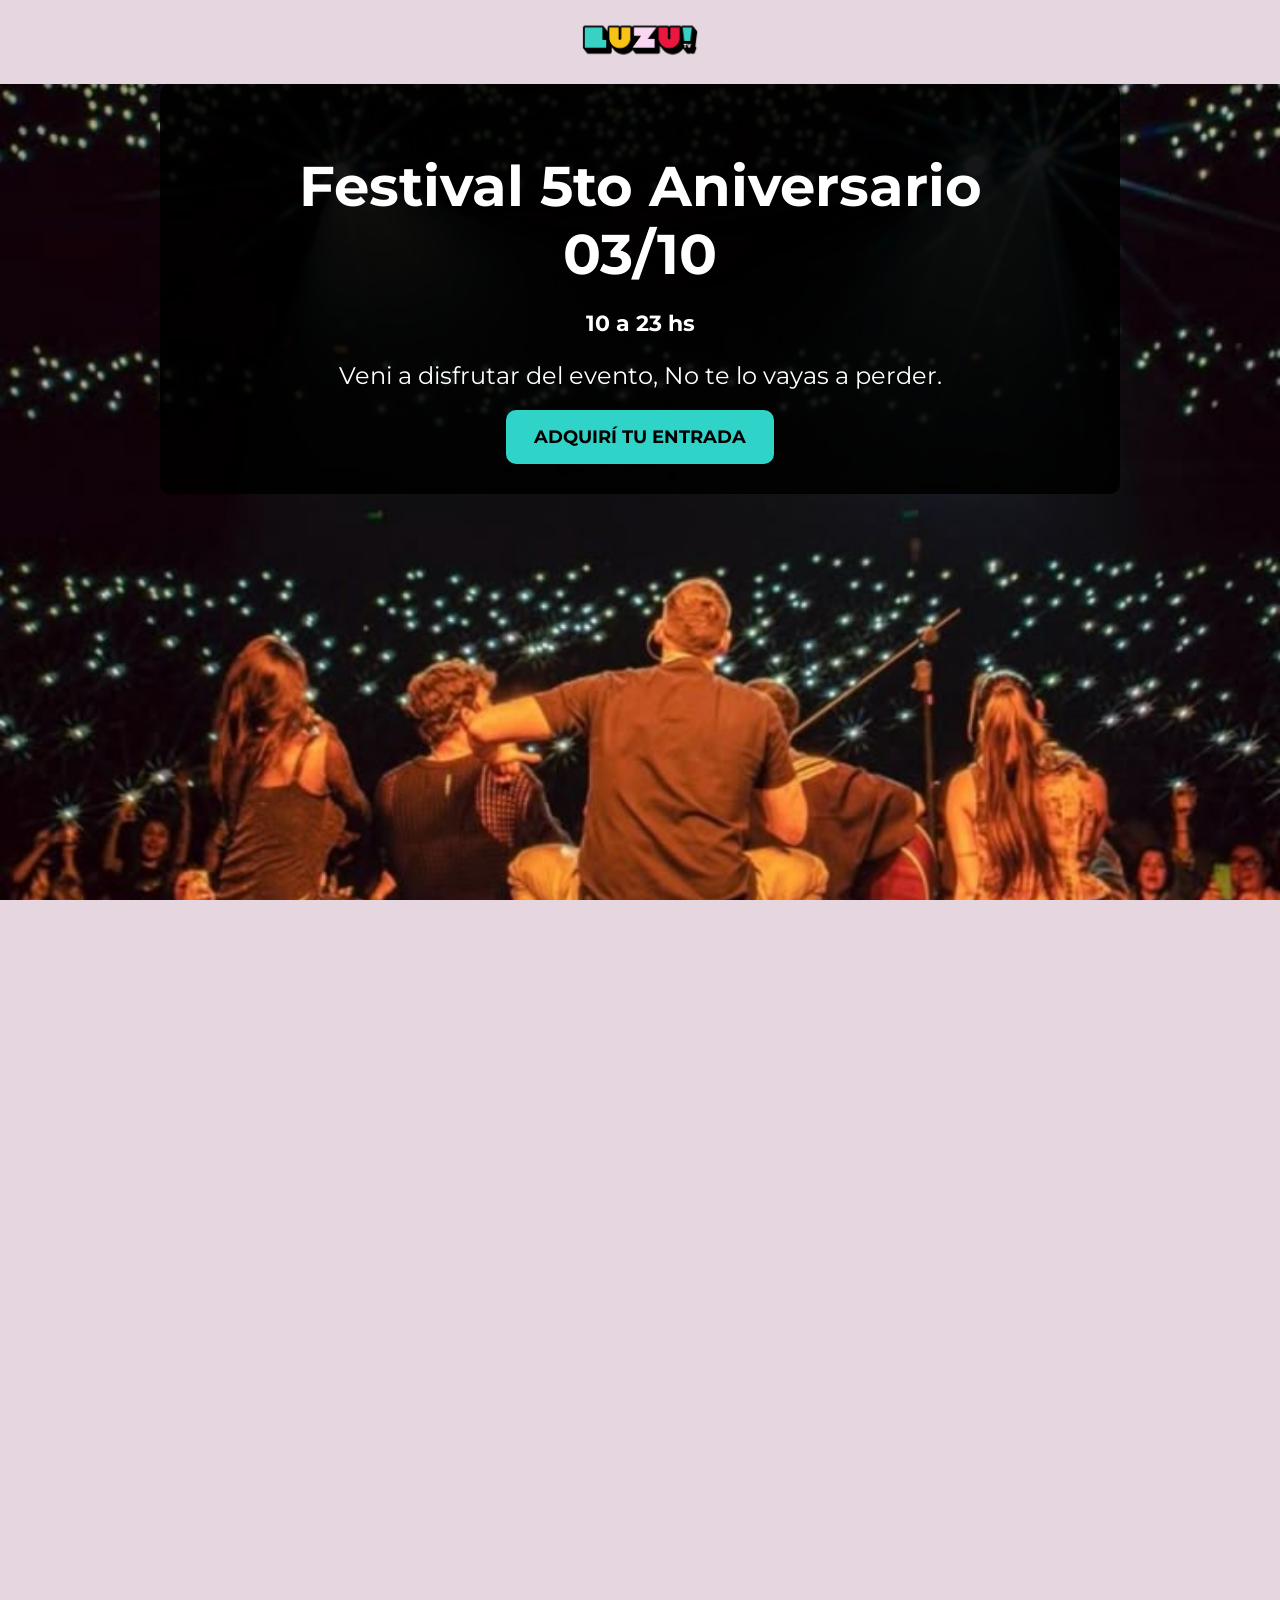
==== commit 33977001: "Revise event details and enhance layout Updated event details and added new images." ====
--- a/index.html
+++ b/index.html
@@ -19,7 +19,7 @@
     <img src="imagenes/logo.png" alt="Luzu TV" class="logo">
   </div>
   <div class="contenido">
-    <h1>FESTIVAL <br>03/10</h1>
+    <h1>Festival 5to Aniversario <br>03/10</h1>
     <p class="hora">10 a 23 hs</p>
     <p class="desc">
      Veni a disfrutar del evento,
@@ -32,6 +32,7 @@
 <section class="contador-section">
   <img src="imagenes/cd.png" class="cd">
   <img src="imagenes/telefono.png" class="telefono">
+  <img src="imagenes/marcador de tel.png" class="marcador">
    <p class="titulo">CUENTA REGRESIVA</p>
 
   <div class="contador">
@@ -69,6 +70,8 @@
  <section class="programas">
   <img src="imagenes/mp.png" class="mp">
   <img src="imagenes/casete auris.png" class="casete">
+  <img src="imagenes/tele.png" class="tele">
+  <img src="imagenes/musica reproductor.png" class="musica">
 
   <h2>¿QUÉ PROGRAMAS PARTICIPAN DEL EVENTO?</h2>
 
--- a/styles.css
+++ b/styles.css
@@ -33,7 +33,6 @@
   z-index: 1;
   margin-bottom: 0;
 }
-
 /* caja negra del texto */
 .contenido {
   background: rgba(0, 0, 0, 0.9);
@@ -44,23 +43,19 @@
   width: 90%;
   max-width: 500px;
 }
-
 .contenido h1 {
   font-size: 30px;
   margin-bottom: 10px;
 }
-
 .hora {
   font-weight: bold;
   font-size: 15px;
   margin-bottom: 10px;
 }
-
 .desc {
   font-size: 16px;
   margin-bottom: 20px;
 }
-
 /* botón */
 .btn {
   display: inline-block;
@@ -76,7 +71,6 @@
   letter-spacing: 2px;
   margin-bottom: 20px;
 }
-
 /* contenedor general */
 .contador-section {
   position: relative;
@@ -93,37 +87,44 @@
   max-width: 100%;
   box-sizing: border-box;
 }
-
 .fecha {
   font-weight: bold;
   margin-bottom: 12px;
   margin-top: -6px;
-  
 }
 .tiempo {
   display: flex;
-  gap: 10px;
+  flex-direction: column;
+  align-items: center;
+  gap: 5px;
+}
+.numeros, .labels {
+  display: flex;
   justify-content: center;
-  flex-wrap: wrap;
-}
-
-.tiempo div {
-  text-align: center;
-}
-
-.tiempo span {
+  align-items: center;
+  gap: 5px;
+}
+.numeros span {
   font-size: 28px;
   font-weight: bold;
 }
-
-.tiempo p {
+.labels p {
   font-size: 12px;
+  margin: 0;
+  text-align: center;
+  min-width: 60px; /* Para alinear con los números */
+}
+.separador {
+  font-size: 28px;
+  font-weight: bold;
+  margin: 0 -2px;
+  padding: 0 3px;
 }
 .cd {
   position: absolute;
-  left: -35px;
-  top: -6px;
-  width: 100px;
+  left: -43px;
+  top: 80px;
+  width: 105px;
 }
 .telefono {
   position: absolute;
@@ -131,7 +132,13 @@
   top: 3px;
   width: 150px;
 }
-
+.marcador{
+  position: absolute;
+  left: -100px;
+  top: 160px;
+  width: 100px;
+  transform: rotate(35deg);
+}
 .info {
   position: relative;
   overflow: hidden;
@@ -142,13 +149,11 @@
   margin: 20px auto;
   border-radius: 15px;
 }
-
 .info h2,
 .programas h2 {
   margin-bottom: 15px;
   font-size: 22px;
 }
-
 .info p {
   font-size: 14px;
   line-height: 1.5;
@@ -166,14 +171,12 @@
   overflow: hidden;
   text-align: center;
 }
-
 .programas h2 {
   margin: 0 auto 30px;
   max-width: 760px;
   text-align: center;
   font-size: 24px;
 }
-
 .lista {
   display: grid;
   grid-template-columns: repeat(auto-fit, minmax(220px, 1fr));
@@ -194,22 +197,18 @@
   background: transparent;
   box-shadow: none;
 }
-
 .item div {
   text-align: left;
 }
-
 .item div p {
   font-size: 18px;
   font-weight: 700;
   margin: 0;
 }
-
 .item div span {
   font-size: 15px;
   color: #333;
 }
-
 .icono {
   width: 160px;
   height: 140px;
@@ -223,13 +222,26 @@
   width: 90px;
   transform: rotate(-35deg);
 }
-
 .casete {
   position: absolute;
   right: -50px;
   bottom: -30px;
+  width: 140px;
+  transform: rotate(50deg);
+}
+.tele {
+  position: absolute;
+  left: -50px;
+  bottom: -30px;
   width: 120px;
-  transform: rotate(50deg);
+  transform: rotate(-50deg);
+}
+.musica {
+  position: absolute;
+  left: -140px;
+  top: 300px;
+  width: 120px;
+  transform: rotate(35deg);
 }
 .artistas {
   position: relative;
@@ -238,7 +250,6 @@
   overflow: hidden;
   background-color: #e6d6df; 
 }
-
 /* imagen principal */
 .img-horarios {
   width: 100%;
@@ -246,14 +257,12 @@
   border-radius: 10px;
   margin-top: 20px;
 }
-
 .vinilo {
   position: absolute;
-  left: -20px;
+  left: -40px;
   bottom: -20px;
-  width: 100px;
-}
-
+  width: 150px;
+}
 .microfono {
   position: absolute;
   right: -20px;
@@ -265,7 +274,6 @@
   padding: 40px 20px;
   background-color: #e6d6df;
 }
-
 /* título */
 .artistas h3,
 .ubicacion h3 {
@@ -279,7 +287,6 @@
   border-radius: 15px;
   overflow: hidden;
 }
-
 .mapa {
   display: block;
   width: 100%;
@@ -287,36 +294,30 @@
   height: 350px;
   border: 0;
 }
-
 .footer {
   background-color: #000;
   color: white;
   text-align: center;
   padding: 20px 10px;
 }
-
 .footer p {
   margin-bottom: 15px;
   font-size: 14px;
 }
-
 .redes {
   display: flex;
   justify-content: center;
   gap: 15px;
   flex-wrap: wrap;
 }
-
 .redes img {
   width: 50px;
   height: 60px;
   transition: transform 0.2s ease;
 }
-
 .redes img:hover {
   transform: scale(1.2);
 }
-
 /* SECCION ENTRADAS - PASOS */
 .entradas {
   text-align: center;
@@ -325,14 +326,12 @@
   position: relative;
   overflow: hidden;
 }
-
 .entradas h1 {
   font-size: 22px;
   margin-bottom: 30px;
   position: relative;
   z-index: 2;
 }
-
 .pasos {
   display: flex;
   flex-direction: column;
@@ -341,20 +340,17 @@
   position: relative;
   z-index: 2;
 }
-
 .paso {
   display: flex;
   flex-direction: column;
   align-items: center;
   gap: 10px;
 }
-
 .paso-numero {
   font-weight: bold;
   font-size: 16px;
   margin: 0;
 }
-
 .circulo {
   width: 180px;
   height: 180px;
@@ -369,23 +365,18 @@
   font-weight: bold;
   color: #000;
 }
-
 .circulo span {
   line-height: 1.3;
 }
-
 .circulo-amarillo {
   background-color: #e6b800;
 }
-
 .circulo-rosa {
   background-color: #d98bb3;
 }
-
 .circulo-rojo {
   background-color: #19B87E;
 }
-
 .deco-casete-izq {
   position: absolute;
   left: -75px;
@@ -394,25 +385,22 @@
   z-index: 1;
   transform: rotate(-35deg);
 }
-
 .deco-camara-izq {
   position: absolute;
   left: -50px;
-  top: 450px;
-  width: 120px;
+  top: 530px;
+  width: 140px;
   z-index: 1;
   transform: rotate(-40deg);
 }
-
 .deco-gitarra-der {
   position: absolute;
-  right: -40px;
-  top: 230px;
-  width: 120px;
+  right: -45px;
+  top: 180px;
+  width: 140px;
   z-index: 1;
   transform: rotate(-20deg);
 }
-
 .deco-radio-der {
   position: absolute;
   right: -50px;
@@ -421,7 +409,6 @@
   z-index: 1;
   transform: rotate(40deg);
 }
-
 /* FORMULARIO */
 .formulario-marco {
   border: 4px solid #e6b800;
@@ -433,7 +420,6 @@
   position: relative;
   z-index: 2;
 }
-
 .formulario-header {
   background-color: #e6b800;
   border-radius: 10px;
@@ -441,21 +427,18 @@
   margin-bottom: 20px;
   text-align: center;
 }
-
 .formulario-header p {
   margin: 0;
   font-weight: bold;
   font-size: 14px;
   color: #000;
 }
-
 .formulario-marco form {
   display: flex;
   flex-direction: column;
   gap: 15px;
   align-items: center;
 }
-
 .formulario-marco input {
   width: 100%;
   padding: 12px;
@@ -464,7 +447,6 @@
   font-size: 14px;
   box-sizing: border-box;
 }
-
 .btn-form {
   display: inline-block;
   background-color: #2fd3c7;
@@ -477,7 +459,6 @@
   cursor: pointer;
   font-size: 14px;
 }
-
 /* Modal */
 .modal {
   display: none;
@@ -491,7 +472,6 @@
   justify-content: center;
   align-items: center;
 }
-
 .modal-content {
   border: 4px solid #e6b800;
   border-radius: 15px;
@@ -502,7 +482,6 @@
   position: relative;
   text-align: center;
 }
-
 .close {
   position: absolute;
   top: 10px;
@@ -512,23 +491,19 @@
   font-weight: bold;
   cursor: pointer;
 }
-
 .close:hover,
 .close:focus {
   color: black;
   text-decoration: none;
 }
-
 .modal-content h2 {
   margin-bottom: 15px;
   font-size: 20px;
 }
-
 .modal-content p {
   margin-bottom: 10px;
   font-size: 14px;
 }
-
 /* MEDIA QUERIES: adaptar a compu */
 @media (min-width: 768px) {
   /* HERO */
@@ -549,7 +524,6 @@
     padding: 14px 24px;
     font-size: 16px;
   }
-
   /* CUENTA REGRESIVA */
   .contador-section {
     padding: 60px 30px;
@@ -566,13 +540,15 @@
   .fecha {
     font-size: 18px;
   }
-  .tiempo span {
+  .numeros span {
     font-size: 36px;
   }
-  .tiempo p {
+  .labels p{
     font-size: 14px;
   }
-
+ .separador{
+    font-size: 36px;
+  }
   /* INFO */
   .info {
     max-width: 700px;
@@ -586,7 +562,13 @@
   .celular {
     width: 160px;
   }
-
+  .marcador{
+  position: absolute;
+  left: -25px;
+  top: 380px;
+  width: 160px;
+  transform: rotate(35deg);
+}
   /* PROGRAMAS */
   .lista {
     display: grid;
@@ -618,7 +600,20 @@
   .item div span {
     font-size: 15px;
   }
-
+  .tele {
+  position: absolute;
+  left: -50px;
+  top: 10px;
+  width: 190px;
+  transform: rotate(-30deg);
+}
+.musica {
+  position: absolute;
+  left: 20px;
+  top: 320px;
+  width: 80px;
+  transform: rotate(30deg);
+}
   /* UBICACION */
   .mapa-frame {
     max-width: 900px;
@@ -628,7 +623,6 @@
     height: 420px;
     margin: 0 auto;
   }
-
   /* ARTISTAS */
   .artistas h3,
   .ubicacion h3 {
@@ -638,12 +632,15 @@
     max-width: 550px;
   }
   .vinilo {
-    width: 140px;
+  position: absolute;
+  left: -50px;
+  top: 400px;
+  width: 200px;
+  transform: rotate(-30deg);
   }
   .microfono {
     width: 140px;
   }
-
   /* ENTRADAS */
   .pasos {
     flex-direction: row;
@@ -670,8 +667,8 @@
     font-size: 16px;
   }
   .deco-casete-izq {
-    left: -40px;
-    top: 60px;
+    left: -30px;
+    top: 150px;
     width: 140px;
   }
   .deco-camara-izq {
@@ -689,7 +686,6 @@
     bottom: 60px;
     width: 140px;
   }
-
   /* FOOTER */
   .footer p {
     font-size: 16px;
@@ -699,7 +695,6 @@
     height: 70px;
   }
 }
-
 @media (min-width: 1024px) {
   /* HERO */
   .contenido {
@@ -719,7 +714,6 @@
     padding: 16px 28px;
     font-size: 18px;
   }
-
   /* CUENTA REGRESIVA */
   .contador-section {
     padding: 80px 40px;
@@ -737,13 +731,15 @@
   .fecha {
     font-size: 26px;
   }
-  .tiempo span {
+  .numeros span{
     font-size: 56px;
   }
-  .tiempo p {
+  .labels  p {
     font-size: 18px;
   }
-
+  .separador{
+    font-size: 36px;
+  }
   /* INFO */
   .info {
     max-width: 800px;
@@ -760,7 +756,13 @@
     top: 40px;
     width: 190px;
   }
-
+  .marcador{
+  position: absolute;
+  left: -25px;
+  top: 380px;
+  width: 160px;
+  transform: rotate(35deg);
+}
   /* PROGRAMAS */
   .lista {
     display: grid;
@@ -800,12 +802,42 @@
   .item div span {
     font-size: 17px;
   }
-
+  .tele {
+  position: absolute;
+  left: -50px;
+  top: 10px;
+  width: 190px;
+  transform: rotate(-30deg);
+}
+.musica {
+  position: absolute;
+  left: 20px;
+  top: 320px;
+  width: 80px;
+  transform: rotate(30deg);
+}
   /* UBICACION */
   .mapa {
     max-width: 600px;
   }
-
+   /* ARTISTAS */
+  .artistas h3,
+  .ubicacion h3 {
+    font-size: 26px;
+  }
+  .img-horarios {
+    max-width: 550px;
+  }
+  .vinilo {
+  position: absolute;
+  left: -50px;
+  top: 400px;
+  width: 230px;
+  transform: rotate(-30deg);
+  }
+  .microfono {
+    width: 140px;
+  }
   /* ENTRADAS */
   .artistas h3,
   .ubicacion h3 {
@@ -826,7 +858,6 @@
   .deco-radio-der {
     width: 180px;
   }
-
   /* FOOTER */
   .footer p {
     font-size: 18px;
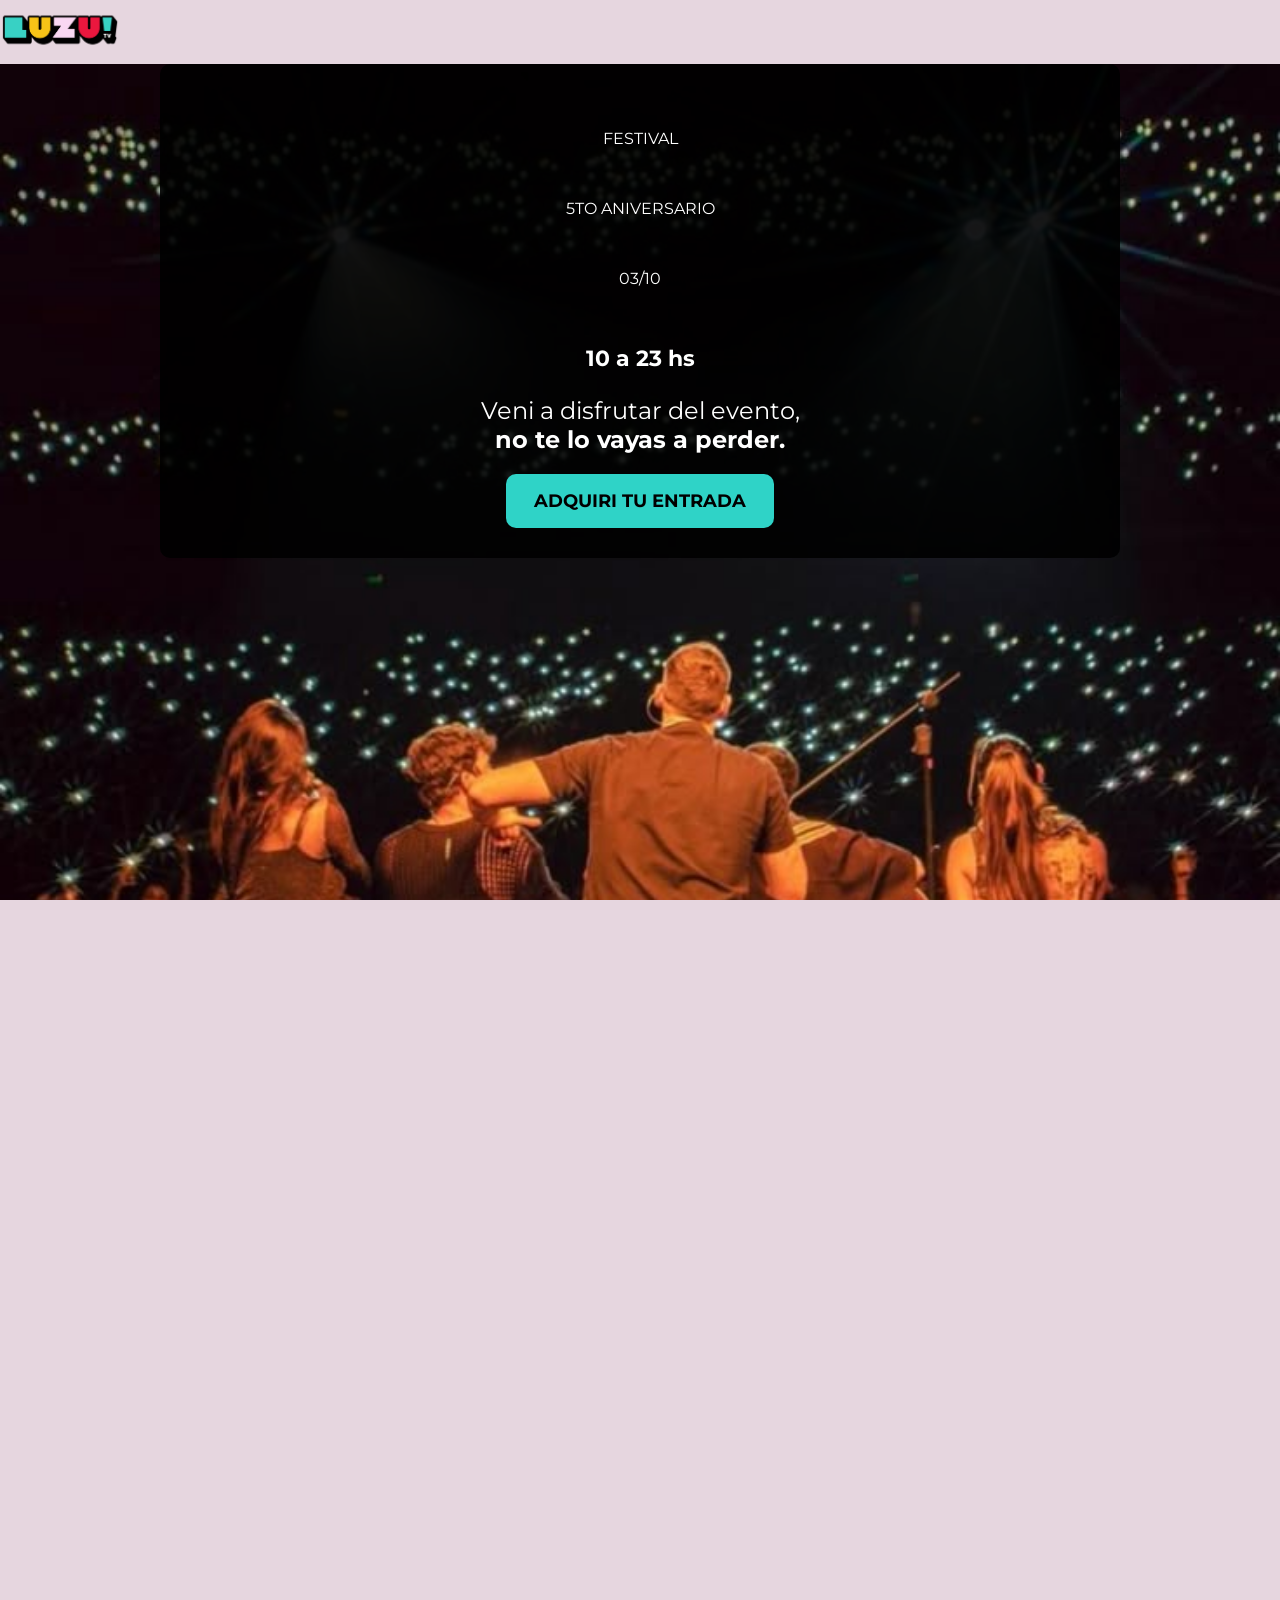
==== commit b1ca8003: "Update index.html" ====
--- a/index.html
+++ b/index.html
@@ -14,21 +14,37 @@
 
 <body>
 
+  <div class="barra-logo">
+    <img src="imagenes/logo.png" alt="Luzu TV" class="logo">
+  </div>
+
   <header class="hero">
-  <div class="barra-header">
-    <img src="imagenes/logo.png" alt="Luzu TV" class="logo">
-  </div>
-  <div class="contenido">
-    <h1>Festival 5to Aniversario <br>03/10</h1>
-    <p class="hora">10 a 23 hs</p>
-    <p class="desc">
-     Veni a disfrutar del evento,
-      No te lo vayas a perder.
-    </p>
-    <a href="#formulario-entrada" class="btn">ADQUIRÍ TU ENTRADA</a>
-  </div>
-
-</header>
+    <div class="contenido">
+      <div class="festival-wrap">
+        <img src="imagenes/destello celeste.png" alt="" class="destello destello-izq">
+        <p class="festival">FESTIVAL</p>
+        <img src="imagenes/destello celeste.png" alt="" class="destello destello-der">
+      </div>
+
+      <div class="aniversario-wrap">
+        <p class="aniversario">5TO ANIVERSARIO</p>
+        <img src="imagenes/subrayado .png" alt="" class="subrayado">
+      </div>
+
+      <p class="fecha-hero">03/10</p>
+
+      <div class="hora-wrap">
+        <img src="imagenes/para la hora.png" alt="" class="pincel-hora">
+        <p class="hora">10 a 23 hs</p>
+      </div>
+
+      <p class="desc">
+        Veni a disfrutar del evento,<br>
+        <strong>no te lo vayas a perder.</strong>
+      </p>
+      <a href="#formulario-entrada" class="btn">ADQUIRI TU ENTRADA</a>
+    </div>
+  </header>
 <section class="contador-section">
   <img src="imagenes/cd.png" class="cd">
   <img src="imagenes/telefono.png" class="telefono">
@@ -73,7 +89,7 @@
   <img src="imagenes/tele.png" class="tele">
   <img src="imagenes/musica reproductor.png" class="musica">
 
-  <h2>¿QUÉ PROGRAMAS PARTICIPAN DEL EVENTO?</h2>
+   <h2>¿QUÉ PROGRAMAS PARTICIPAN DEL EVENTO?</h2>
 
   <div class="lista">
 
@@ -130,8 +146,59 @@
 <section class="artistas">
   <img src="imagenes/vinilo.png" class="vinilo">
   <img src="imagenes/microfono.png" class="microfono">
-
-  <img src="imagenes/horarios.png" class="img-horarios">
+  <img src="imagenes/estrellas.png" alt="" class="estrellas-artistas estrellas-artistas-izq">
+  <img src="imagenes/estrellas.png" alt="" class="estrellas-artistas estrellas-artistas-der">
+
+  <h2>ARTISTAS DEL EVENTO</h2>
+
+  <div class="artistas-carousel" aria-label="Carrusel de artistas del evento">
+    <button class="carousel-btn carousel-prev" type="button" aria-label="Artista anterior">&#10094;</button>
+
+    <div class="artistas-viewport">
+      <div class="artistas-track">
+        <article class="artista-card">
+          <img src="imagenes/los palmeras.png" alt="Los Palmeras">
+          <div class="artista-info">
+            <h3>Los Palmeras</h3>
+            <p>16:00 a 17:30</p>
+          </div>
+        </article>
+
+        <article class="artista-card">
+          <img src="imagenes/la t y la m.jfif" alt="La T y la M">
+          <div class="artista-info">
+            <h3>La T y la M</h3>
+            <p>18:30 a 20:00</p>
+          </div>
+        </article>
+
+        <article class="artista-card">
+          <img src="imagenes/lali.jfif" alt="Lali">
+          <div class="artista-info">
+            <h3>Lali</h3>
+            <p>21:00 a 22:00</p>
+          </div>
+        </article>
+
+        <article class="artista-card">
+          <img src="imagenes/ysy a.jfif" alt="YSY A">
+          <div class="artista-info">
+            <h3>YSY A</h3>
+            <p>21:00 a 23:00</p>
+          </div>
+        </article>
+      </div>
+    </div>
+
+    <button class="carousel-btn carousel-next" type="button" aria-label="Artista siguiente">&#10095;</button>
+
+    <div class="carousel-dots" aria-label="Indicadores del carrusel">
+      <button class="dot active" type="button" aria-label="Ver Los Palmeras"></button>
+      <button class="dot" type="button" aria-label="Ver La T y la M"></button>
+      <button class="dot" type="button" aria-label="Ver Lali"></button>
+      <button class="dot" type="button" aria-label="Ver YSY A"></button>
+    </div>
+  </div>
 
 </section>
 
@@ -163,7 +230,7 @@
       <div class="paso">
         <p class="paso-numero">PASO 1</p>
         <div class="circulo circulo-amarillo">
-          <span>Completá el formulario con tus datos</span>
+        <span>Completá el formulario con tus datos</span>
         </div>
       </div>
 
@@ -187,21 +254,21 @@
         <p>Completa este formulario para formar parte del evento</p>
       </div>
       <form id="form-entrada">
-        <input type="text" id="nombre" placeholder="Nombre y apellido" required>
-        <input type="email" id="correo" placeholder="Correo electrónico" required>
+        <input type="text" id="nombre" placeholder="Nombre y apellido" pattern="[A-Za-zÁÉÍÓÚáéíóúÑñ ]+" title="Ingresá solo letras y espacios" required>
+        <input type="email" id="correo" placeholder="Correo electronico" required>
         <input type="text" id="programa" placeholder="Programa favorito" required>
         <button type="submit" class="btn-form">ADQUIRÍ TU ENTRADA</button>
       </form>
     </div>
 
-    <!-- Modal -->
+  <!-- Modal -->
     <div id="modal" class="modal">
       <div class="modal-content">
         <span class="close">&times;</span>
         <h2>¡Felicidades <span id="nombre-modal"></span>!</h2>
         <p>Has completado tus datos correctamente.</p>
         <p>Estás participando para un Meet & Greet para el programa <strong><span id="programa-modal"></span></strong>.</p>
-        <p>Te llegará el QR de tu entrada al correo electrónico proporcionado.</p>
+        <p>Te llegará el QR de tu entrada al correo <strong><span id="correo-modal"></span></strong>.</p>
       </div>
     </div>
   </section>
@@ -223,14 +290,46 @@
     const form = document.getElementById('form-entrada');
     const modal = document.getElementById('modal');
     const nombreModal = document.getElementById('nombre-modal');
+    const correoModal = document.getElementById('correo-modal');
     const programaModal = document.getElementById('programa-modal');
     const closeBtn = document.querySelector('.close');
+    const artistasTrack = document.querySelector('.artistas-track');
+    const artistaCards = document.querySelectorAll('.artista-card');
+    const prevBtn = document.querySelector('.carousel-prev');
+    const nextBtn = document.querySelector('.carousel-next');
+    const dots = document.querySelectorAll('.dot');
+    let artistaActual = 0;
+
+    function mostrarArtista(index) {
+      artistaActual = (index + artistaCards.length) % artistaCards.length;
+      artistasTrack.style.transform = `translateX(-${artistaActual * 100}%)`;
+
+      dots.forEach(function(dot, dotIndex) {
+        dot.classList.toggle('active', dotIndex === artistaActual);
+      });
+    }
+
+    prevBtn.addEventListener('click', function() {
+      mostrarArtista(artistaActual - 1);
+    });
+
+    nextBtn.addEventListener('click', function() {
+      mostrarArtista(artistaActual + 1);
+    });
+
+    dots.forEach(function(dot, index) {
+      dot.addEventListener('click', function() {
+        mostrarArtista(index);
+      });
+    });
 
     form.addEventListener('submit', function(e) {
       e.preventDefault();
       const nombre = document.getElementById('nombre').value;
+      const correo = document.getElementById('correo').value;
       const programa = document.getElementById('programa').value;
       nombreModal.textContent = nombre;
+      correoModal.textContent = correo;
       programaModal.textContent = programa;
       modal.style.display = 'flex';
     });
--- a/styles.css
+++ b/styles.css
@@ -123,7 +123,7 @@
 .cd {
   position: absolute;
   left: -43px;
-  top: 80px;
+  top: -6px;
   width: 105px;
 }
 .telefono {
@@ -504,6 +504,7 @@
   margin-bottom: 10px;
   font-size: 14px;
 }
+
 /* MEDIA QUERIES: adaptar a compu */
 @media (min-width: 768px) {
   /* HERO */
@@ -562,10 +563,10 @@
   .celular {
     width: 160px;
   }
-  .marcador{
+.marcador{
   position: absolute;
   left: -25px;
-  top: 380px;
+  top: 300px;
   width: 160px;
   transform: rotate(35deg);
 }
@@ -600,6 +601,13 @@
   .item div span {
     font-size: 15px;
   }
+  .mp {
+  position: absolute;
+  right: -30px;
+  top: 50px;
+  width: 90px;
+  transform: rotate(-35deg);
+}
   .tele {
   position: absolute;
   left: -50px;
@@ -695,6 +703,7 @@
     height: 70px;
   }
 }
+
 @media (min-width: 1024px) {
   /* HERO */
   .contenido {
@@ -759,7 +768,7 @@
   .marcador{
   position: absolute;
   left: -25px;
-  top: 380px;
+  top: 300px;
   width: 160px;
   transform: rotate(35deg);
 }
@@ -802,6 +811,13 @@
   .item div span {
     font-size: 17px;
   }
+   .mp {
+  position: absolute;
+  right: -30px;
+  top: 50px;
+  width: 90px;
+  transform: rotate(-35deg);
+}
   .tele {
   position: absolute;
   left: -50px;
@@ -852,12 +868,38 @@
   .modal-content {
     max-width: 600px;
   }
-  .deco-casete-izq,
-  .deco-camara-izq,
-  .deco-gitarra-der,
-  .deco-radio-der {
-    width: 180px;
-  }
+ .deco-casete-izq {
+  position: absolute;
+  left: -75px;
+  top: 100px;
+  width: 260px;
+  z-index: 1;
+  transform: rotate(-35deg);
+}
+.deco-camara-izq {
+  position: absolute;
+  left: -50px;
+  top: 500px;
+  width: 210px;
+  z-index: 1;
+  transform: rotate(-40deg);
+}
+.deco-gitarra-der {
+  position: absolute;
+  right: -45px;
+  top: 140px;
+  width: 180px;
+  z-index: 1;
+  transform: rotate(-20deg);
+}
+.deco-radio-der {
+  position: absolute;
+  right: -50px;
+  top: 490px;
+  width: 180px;
+  z-index: 1;
+  transform: rotate(40deg);
+}
   /* FOOTER */
   .footer p {
     font-size: 18px;
